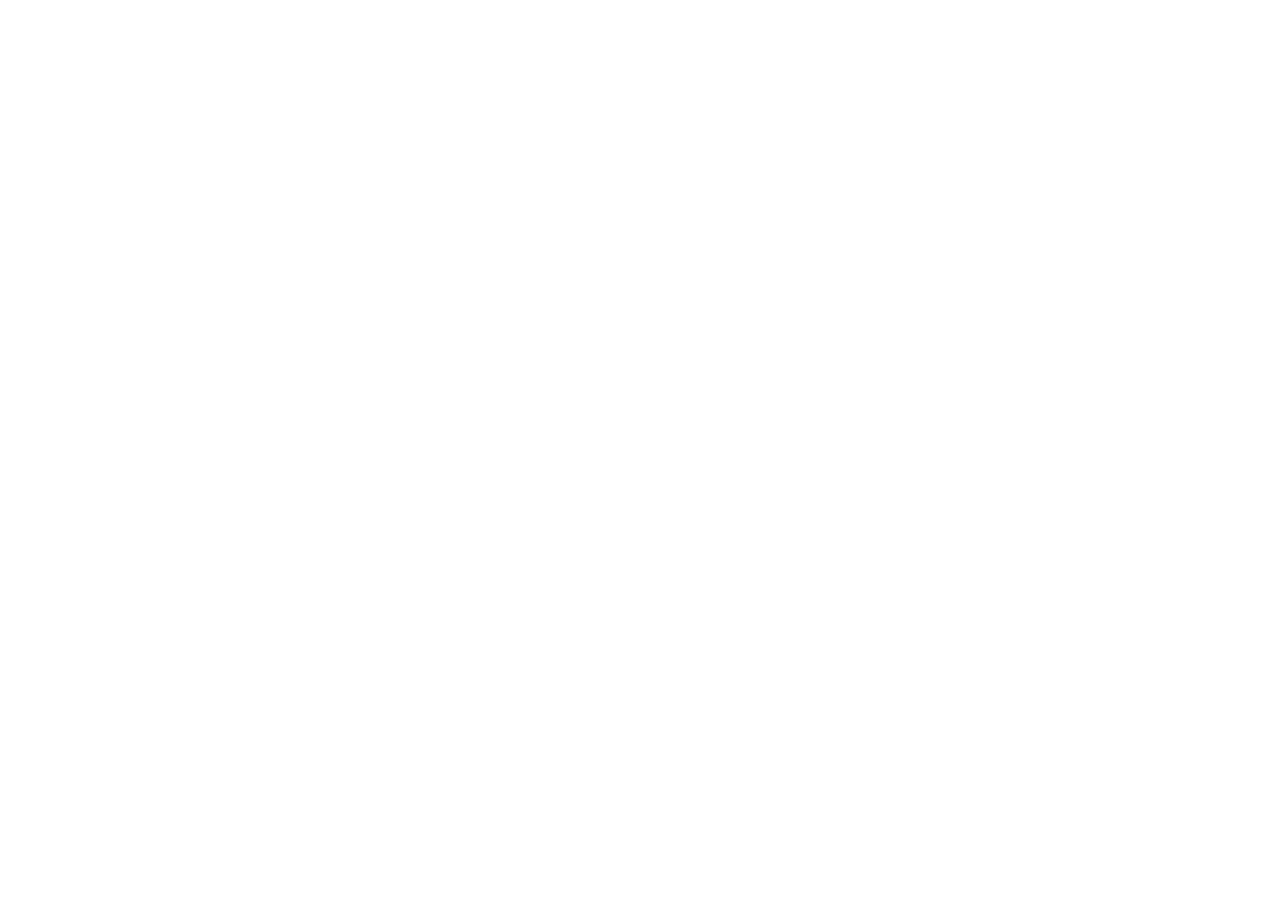
==== index.html @ 2ce81061 "Start commit" ====
<!DOCTYPE html>
<html lang="en">
  <head>
    <meta charset="UTF-8" />
    <meta name="viewport" content="width=device-width, initial-scale=1.0" />
   <link rel="stylesheet" href="css/utilities.css">
   <link rel="stylesheet" href="css/style.css">
    <title>Welcome To EdgeLedger</title>
  </head>
  <body></body>
</html>
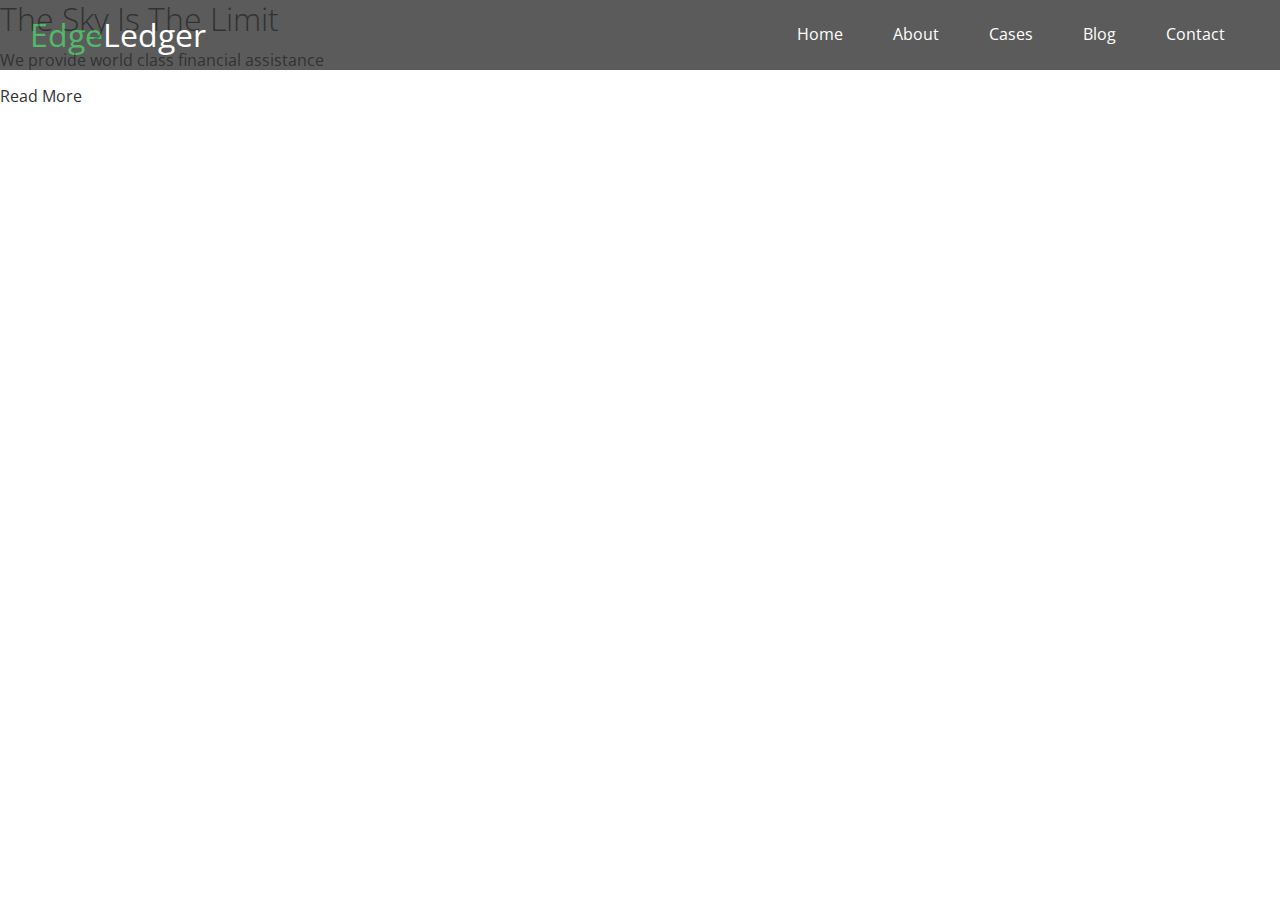
==== commit ea3e0af3: "Create header HTML. Add basic, utility and navbar style" ====
--- a/index.html
+++ b/index.html
@@ -3,9 +3,37 @@
   <head>
     <meta charset="UTF-8" />
     <meta name="viewport" content="width=device-width, initial-scale=1.0" />
-   <link rel="stylesheet" href="css/utilities.css">
-   <link rel="stylesheet" href="css/style.css">
+    <link
+      rel="stylesheet"
+      href="https://cdnjs.cloudflare.com/ajax/libs/font-awesome/5.15.1/css/all.min.css"
+      integrity="sha512-+4zCK9k+qNFUR5X+cKL9EIR+ZOhtIloNl9GIKS57V1MyNsYpYcUrUeQc9vNfzsWfV28IaLL3i96P9sdNyeRssA=="
+      crossorigin="anonymous"
+    />
+    <link rel="stylesheet" href="css/utilities.css" />
+    <link rel="stylesheet" href="css/style.css" />
     <title>Welcome To EdgeLedger</title>
   </head>
-  <body></body>
+  <body id="home">
+    <header class="hero">
+      <div id="navbar" class="navbar">
+        <h1 class="logo"> 
+         <span class="text-primary"> <i class="fas fa-book-open"></i>Edge</span>Ledger
+        </h1>
+        <nav>
+          <ul>
+            <li><a href="#home">Home</a></li>
+            <li><a href="#about">About</a></li>
+            <li><a href="#cases">Cases</a></li>
+            <li><a href="#blog">Blog</a></li>
+            <li><a href="#contact">Contact</a></li>
+          </ul>
+        </nav>
+      </div>
+      <div class="content">
+        <h1>The Sky Is The Limit</h1>
+        <p>We provide world class financial assistance</p>
+        <a href="#about" class="btn"> <i class="fas fa-chevron-right"></i> Read More</a>
+      </div>
+    </header>
+  </body>
 </html>
--- a/css/utilities.css
+++ b/css/utilities.css
@@ -0,0 +1,7 @@
+.text-primary{
+    color: #28a745;
+}
+
+ .text-secondary{
+     color: #0284d0;
+ }--- a/css/style.css
+++ b/css/style.css
@@ -0,0 +1,75 @@
+@import url("https://fonts.googleapis.com/css2?family=Open+Sans:wght@300;400&display=swap");
+
+/* Basic */
+
+* {
+  box-sizing: border-box;
+  padding: 0;
+  margin: 0;
+}
+
+body {
+  font-family: "Open Sans", sans-serif;
+  background: fff;
+  color: #333;
+  line-height: 1.6;
+}
+
+ul {
+  list-style: none;
+}
+
+a {
+  color: #333;
+  text-decoration: none;
+}
+
+h1,
+h2 {
+  font-weight: 300;
+  line-height: 1.2;
+}
+
+p {
+  margin: 10px 0;
+}
+
+img {
+  width: 100%;
+}
+
+/* Navbar */
+
+.navbar {
+  display: flex;
+  align-items: center;
+  justify-content: space-between;
+  background-color: #333;
+  color: #fff;
+  opacity: 0.8;
+  width: 100%;
+  height: 70px;
+  position: fixed;
+  top: 0px;
+  padding: 0 30px;
+}
+
+.navbar a {
+  color: #fff;
+  padding: 10px 20px;
+  margin: 0 5px;
+}
+
+
+.navbar a:hover{
+border-bottom: #28a745 2px solid;
+}
+
+.navbar ul {
+  display: flex;
+}
+
+
+.navbar .logo{
+    font-weight: 400;
+}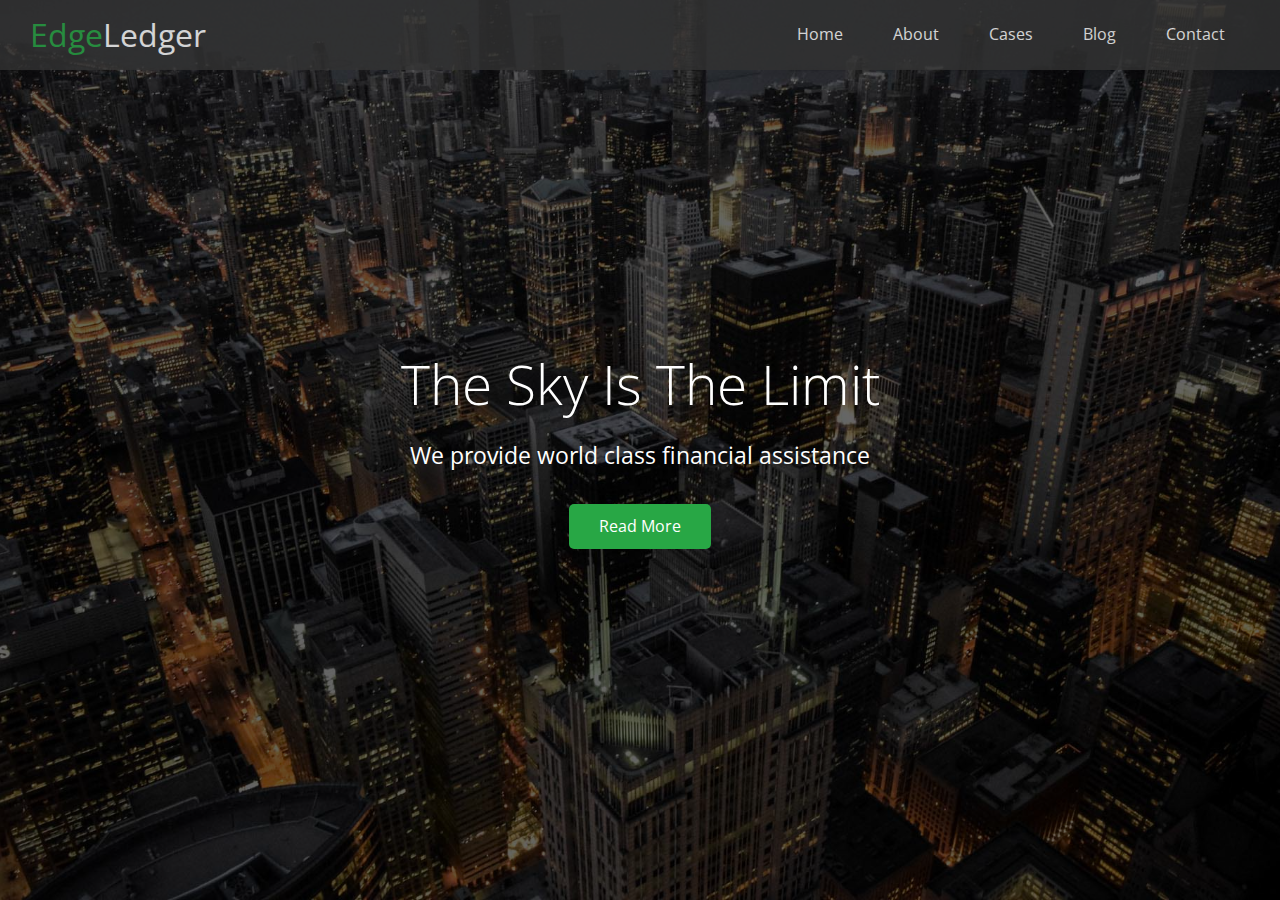
==== commit 2a742c2e: "Add showcase. Create overlay with before" ====
--- a/index.html
+++ b/index.html
@@ -32,7 +32,7 @@
       <div class="content">
         <h1>The Sky Is The Limit</h1>
         <p>We provide world class financial assistance</p>
-        <a href="#about" class="btn"> <i class="fas fa-chevron-right"></i> Read More</a>
+        <a href="#about" class="btn btn-primary"> <i class="fas fa-chevron-right"></i> Read More</a>
       </div>
     </header>
   </body>
--- a/css/utilities.css
+++ b/css/utilities.css
@@ -1,7 +1,39 @@
-.text-primary{
-    color: #28a745;
+.text-primary {
+  color: #28a745;
 }
 
- .text-secondary{
-     color: #0284d0;
- }+.text-secondary {
+  color: #0284d0;
+}
+
+.btn {
+  cursor: pointer;
+  display: inline-block;
+  padding: 10px 30px;
+  border: none;
+  border-radius: 5px;
+}
+
+.btn:hover {
+  opacity: 0.9;
+}
+
+.btn-primary {
+  color: #fff;
+  background: #28a745;
+}
+
+.btn-secondary {
+  color: #fff;
+  background: #0284d0;
+}
+
+.btn-dark {
+  background: #333;
+  color: #fff;
+}
+
+.btn-light {
+  background: #f4f4f4;
+  color: #333;
+}
--- a/css/style.css
+++ b/css/style.css
@@ -60,16 +60,59 @@
   margin: 0 5px;
 }
 
-
-.navbar a:hover{
-border-bottom: #28a745 2px solid;
+.navbar a:hover {
+  border-bottom: #28a745 2px solid;
 }
 
 .navbar ul {
   display: flex;
 }
 
+.navbar .logo {
+  font-weight: 400;
+}
 
-.navbar .logo{
-    font-weight: 400;
+/* Header */
+
+.hero {
+  background: url("../images/home/showcase.jpg") no-repeat center center/cover;
+  height: 100vh;
+  position: relative;
+  color: #fff;
+}
+
+.hero .content {
+  display: flex;
+  flex-direction: column;
+  align-items: center;
+  justify-content: center;
+  text-align: center;
+  height: 100%;
+  padding: 0 20px;
+}
+
+.hero .content h1{
+font-size: 55px;  
+}
+
+
+.hero .content p{
+    font-size: 23px;
+    min-width: 600px;
+    margin: 20px 0 30px 0;
+}
+
+
+.hero::before{
+    content: '';
+    position: absolute;
+    top: 0;
+    left: 0;
+    width: 100%;
+    height: 100%;
+    background: rgba(0,0,0,0.6)
+}
+
+.hero *{
+    z-index: 10;
 }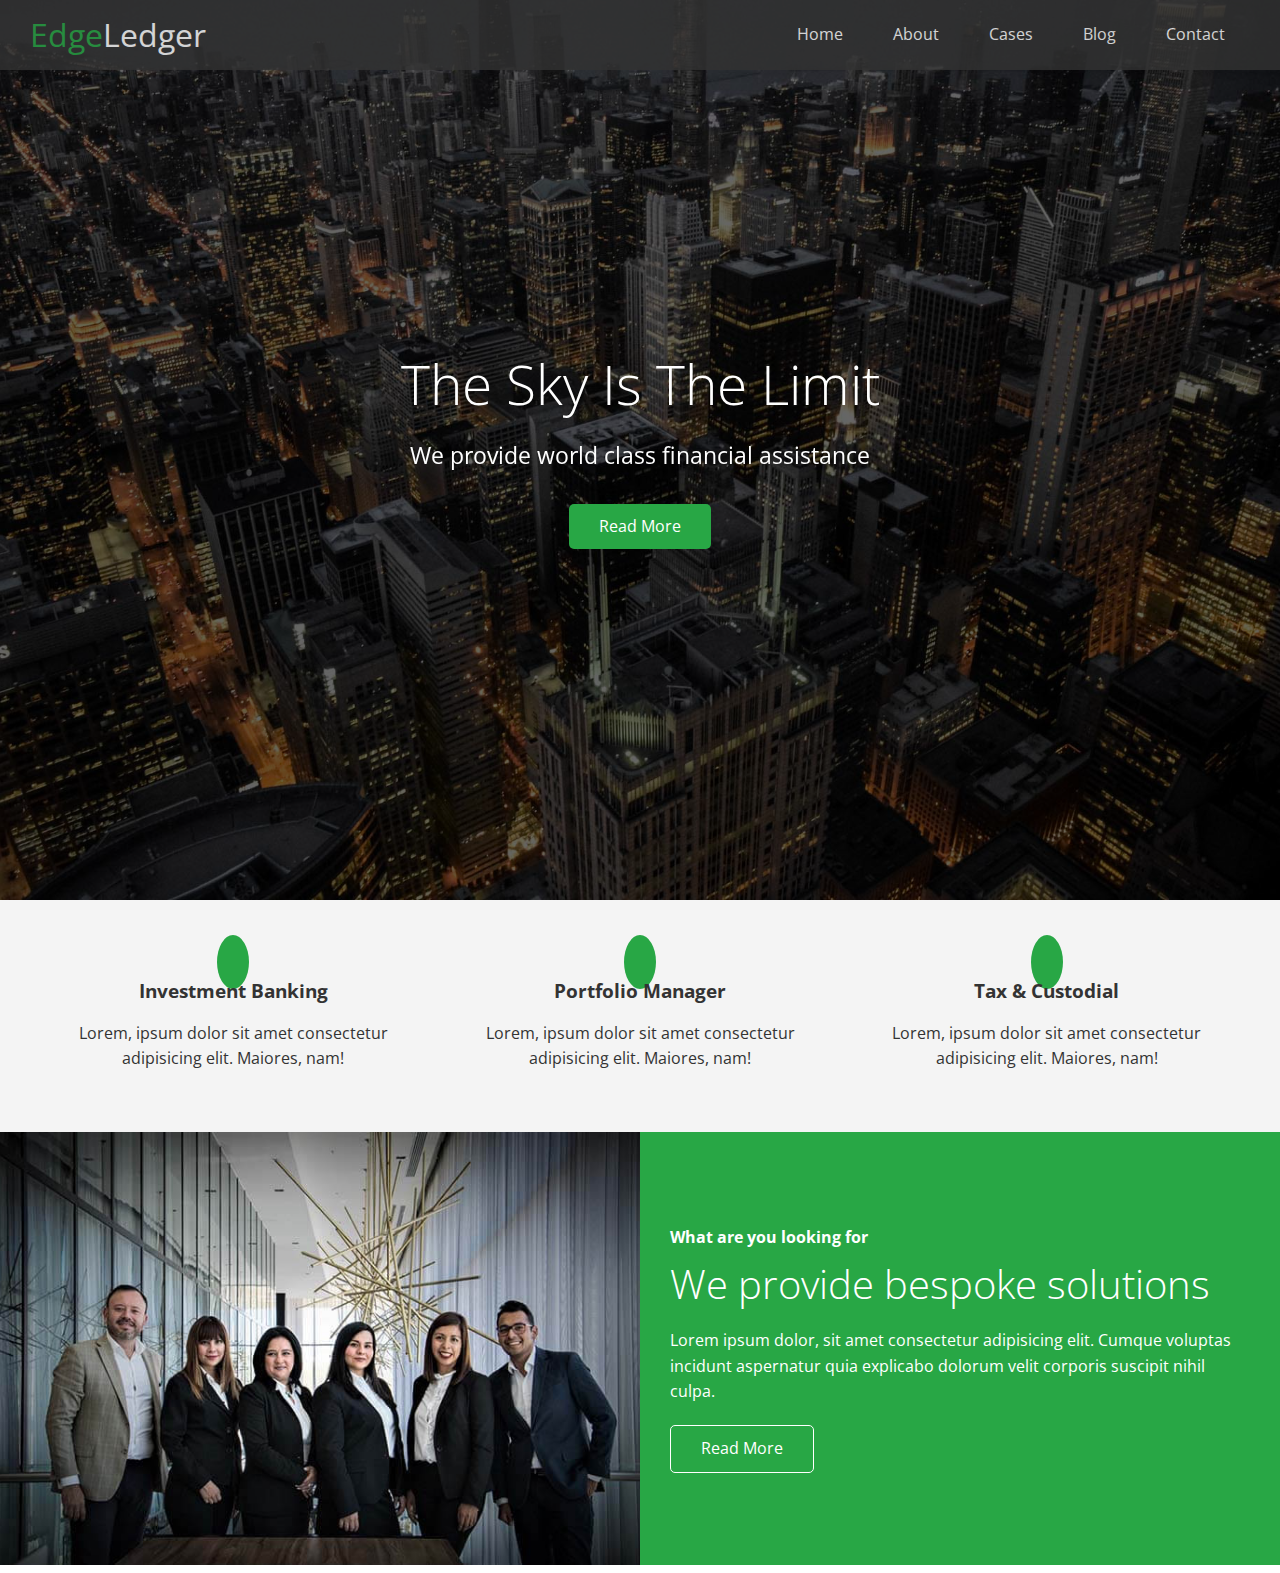
==== commit 72afa156: "Create and style Icons & Solutions sections. Add flex & background utility classes" ====
--- a/index.html
+++ b/index.html
@@ -16,8 +16,9 @@
   <body id="home">
     <header class="hero">
       <div id="navbar" class="navbar">
-        <h1 class="logo"> 
-         <span class="text-primary"> <i class="fas fa-book-open"></i>Edge</span>Ledger
+        <h1 class="logo">
+          <span class="text-primary"> <i class="fas fa-book-open"></i>Edge</span
+          >Ledger
         </h1>
         <nav>
           <ul>
@@ -32,8 +33,75 @@
       <div class="content">
         <h1>The Sky Is The Limit</h1>
         <p>We provide world class financial assistance</p>
-        <a href="#about" class="btn btn-primary"> <i class="fas fa-chevron-right"></i> Read More</a>
+        <a href="#about" class="btn btn-primary">
+          <i class="fas fa-chevron-right"></i> Read More</a
+        >
       </div>
     </header>
+
+    <main>
+      <section id="about" class="icons bg-light">
+        <div class="flex-items">
+          <div>
+            <i class="fas fa-university fa-2x"></i>
+            <div>
+              <h3>Investment Banking</h3>
+              <p>
+                Lorem, ipsum dolor sit amet consectetur adipisicing elit.
+                Maiores, nam!
+              </p>
+            </div>
+          </div>
+          <div>
+            <i class="fas fa-book-reader fa-2x"></i>
+            <div>
+              <h3>Portfolio Manager</h3>
+              <p>
+                Lorem, ipsum dolor sit amet consectetur adipisicing elit.
+                Maiores, nam!
+              </p>
+            </div>
+          </div>
+          <div>
+            <i class="fas fa-pencil-alt fa-2x"></i>
+            <div>
+              <h3>Tax & Custodial</h3>
+              <p>
+                Lorem, ipsum dolor sit amet consectetur adipisicing elit.
+                Maiores, nam!
+              </p>
+            </div>
+          </div>
+        </div>
+      </section>
+
+      <section class="solutions flex-columns">
+        <div class="row">
+          <div class="column">
+            <div class="column-1">
+              <img src="/images/home/people.jpg" alt="" />
+            </div>
+          </div>
+          <div class="column">
+            <div class="column-2 bg-primary">
+              <h4>What are you looking for</h4>
+              <h2>We provide bespoke solutions</h2>
+              <p>
+                Lorem ipsum dolor, sit amet consectetur adipisicing elit. Cumque
+                voluptas incidunt aspernatur quia explicabo dolorum velit
+                corporis suscipit nihil culpa.
+              </p>
+              <a
+                href="#
+              "
+                class="btn btn-outline"
+              >
+              <i class="fas fa-chevron-right"></i>
+              Read More</a>
+            </div>
+          </div>
+        </div>
+      </section>
+    </main>
   </body>
 </html>
--- a/css/utilities.css
+++ b/css/utilities.css
@@ -11,6 +11,8 @@
   display: inline-block;
   padding: 10px 30px;
   border: none;
+  color: #fff;
+  background: #28a745;
   border-radius: 5px;
 }
 
@@ -18,22 +20,92 @@
   opacity: 0.9;
 }
 
-.btn-primary {
+.btn-primary,
+.bg-primary {
   color: #fff;
   background: #28a745;
 }
 
-.btn-secondary {
+.btn-secondary,
+.bg-secondary {
   color: #fff;
   background: #0284d0;
 }
 
-.btn-dark {
+.btn-dark,
+.bg-dark {
   background: #333;
   color: #fff;
 }
 
-.btn-light {
+.btn-light,
+.bg-light {
   background: #f4f4f4;
   color: #333;
 }
+
+.btn-outline{
+background: transparent;
+border: 1px solid #fff;
+}
+
+
+.flex-items {
+  display: flex;
+  text-align: center;
+  justify-content: center;
+  align-items: center;
+  height: 100%;
+}
+
+.flex-items > div {
+  padding: 20px;
+}
+
+.flex-columns .row {
+  display: flex;
+  flex-direction: row;
+  flex-wrap: wrap;
+  width: 100%;
+}
+
+.flex-columns .column {
+  display: flex;
+  flex-direction: column;
+  flex-basis: 100%;
+  flex: 1;
+}
+
+.flex-columns .column .column-1,
+.flex-columns .column .column-2 {
+  height: 100%;
+}
+
+.flex-columns img {
+  width: 100%;
+  height: 100%;
+  object-fit: cover;
+}
+
+.flex-columns .column-2 {
+  display: flex;
+  flex-direction: column;
+  align-items: flex-start;
+  justify-content: center;
+  padding: 30px;
+}
+
+.flex-columns h2 {
+  font-size: 40px;
+  font-weight: 100;
+}
+
+.flex-columns h4 {
+  margin-bottom: 10px;
+}
+
+
+.flex-columns p{
+    margin: 20px 0;
+}
+
--- a/css/style.css
+++ b/css/style.css
@@ -115,4 +115,23 @@
 
 .hero *{
     z-index: 10;
+}
+
+/* Icons */
+
+.icons{
+    padding: 30px;
+}
+
+.icons h3{
+    font-weight: bold;
+    margin-bottom: 15px;
+}
+
+.icons i{
+    background-color:#28a745;
+    color: #fff;
+    padding: 1rem;
+    border-radius: 50%;
+    margin-bottom: 15px;
 }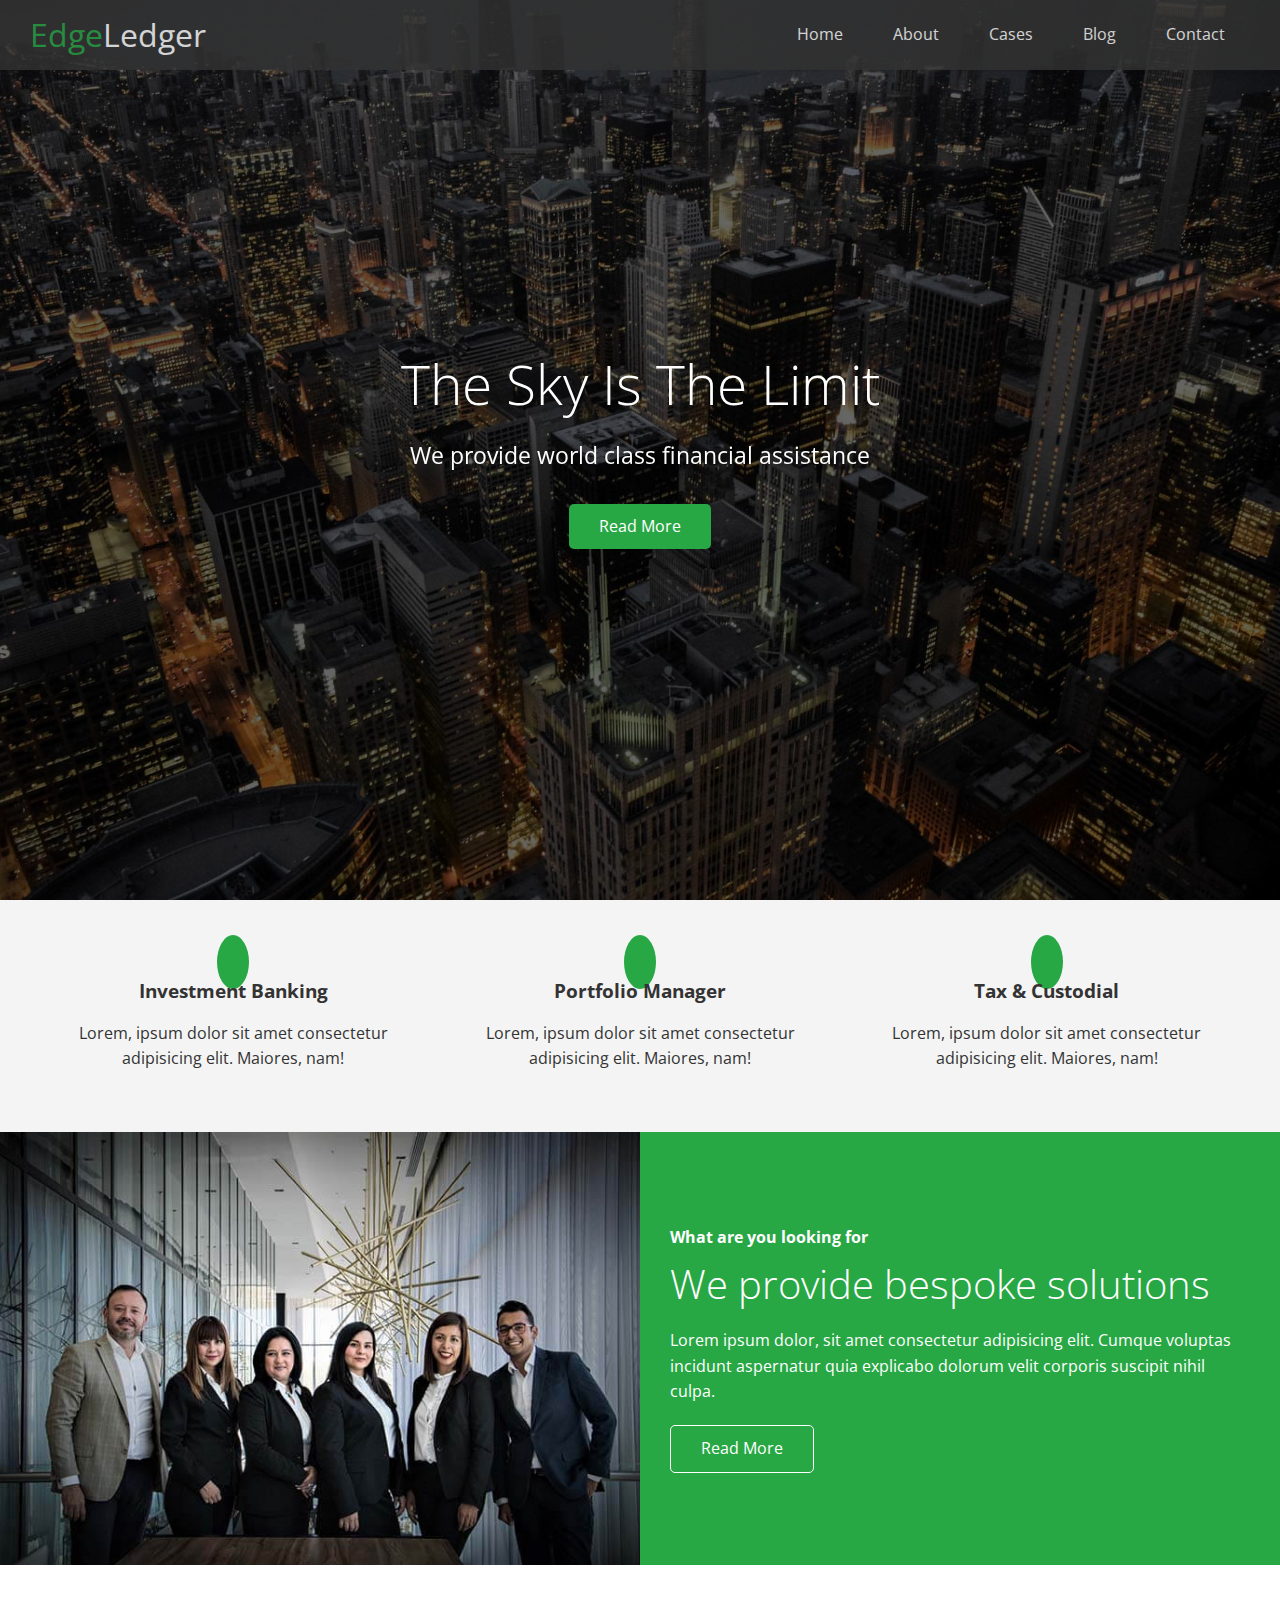
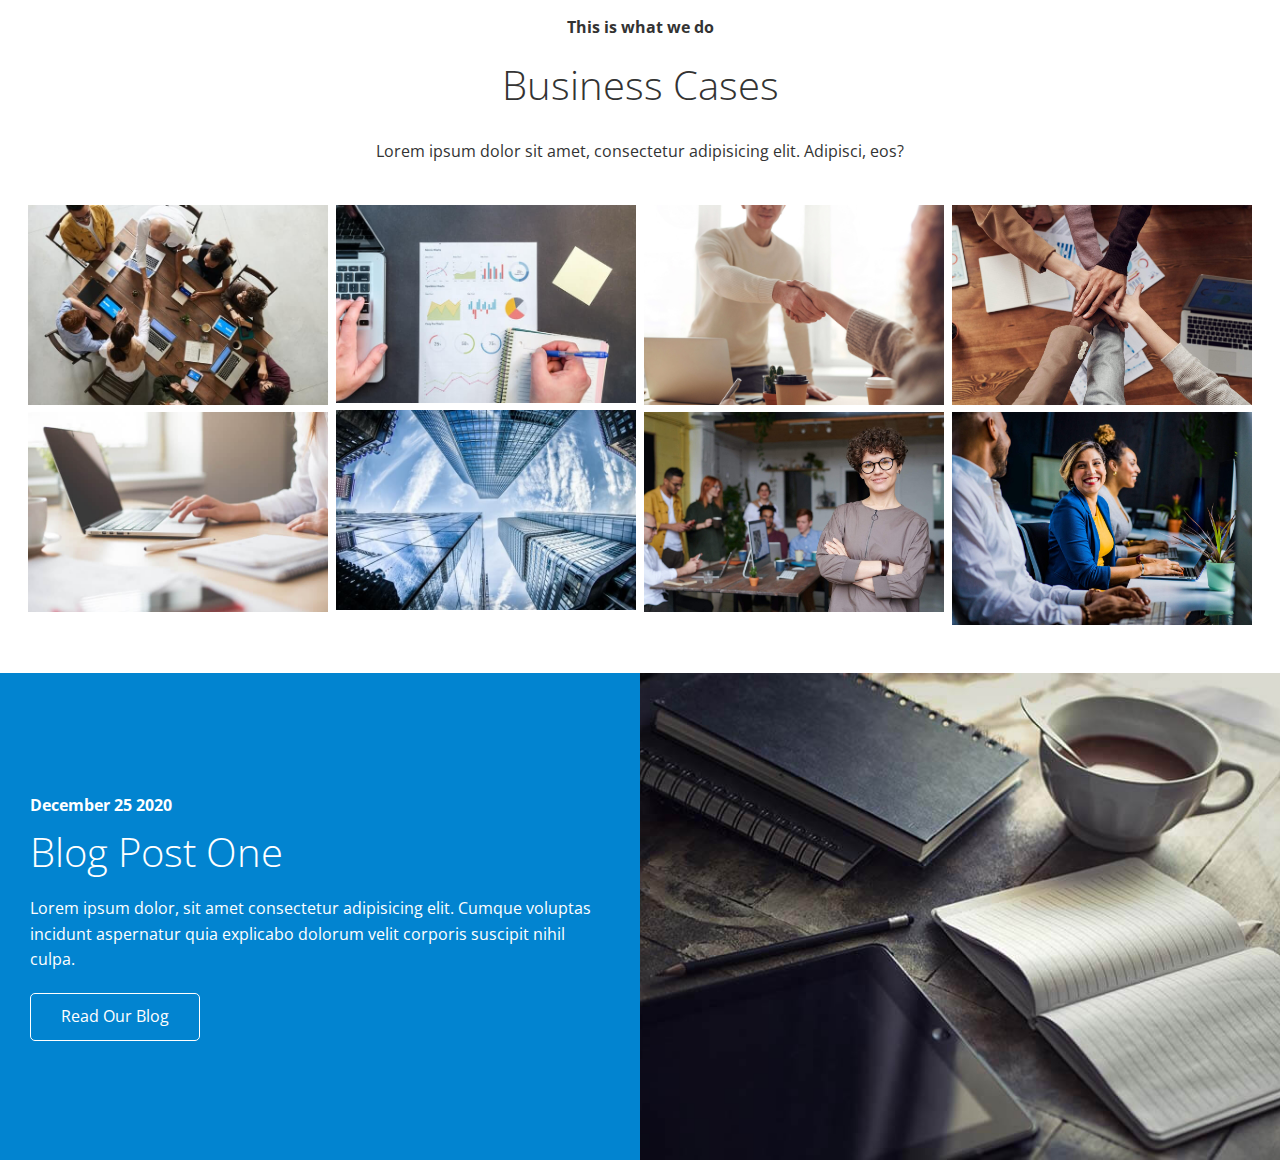
==== commit 391f14ba: "Add Cases&Blog sections" ====
--- a/index.html
+++ b/index.html
@@ -96,8 +96,66 @@
               "
                 class="btn btn-outline"
               >
-              <i class="fas fa-chevron-right"></i>
-              Read More</a>
+                <i class="fas fa-chevron-right"></i>
+                Read More</a
+              >
+            </div>
+          </div>
+        </div>
+      </section>
+
+      <section id="cases" class="cases flex-grid section-padding">
+        <header class="section-header">
+          <h4>This is what we do</h4>
+          <h2>Business Cases</h2>
+          <p>
+            Lorem ipsum dolor sit amet, consectetur adipisicing elit. Adipisci,
+            eos?
+          </p>
+        </header>
+        <div class="row">
+          <div class="column">
+            <img src="/images/cases/cases1.jpg" alt="">
+            <img src="/images/cases/cases2.jpg" alt="">
+          </div>
+          <div class="column">
+            <img src="/images/cases/cases3.jpg" alt="">
+            <img src="/images/cases/cases4.jpg" alt="">
+          </div>
+          <div class="column">
+            <img src="/images/cases/cases5.jpg" alt="">
+            <img src="/images/cases/cases6.jpg" alt="">
+          </div>
+          <div class="column">
+            <img src="/images/cases/cases7.jpg" alt="">
+            <img src="/images/cases/cases8.jpg" alt="">
+          </div>
+        </div>
+      </section>
+      <section id="blog" class="blog flex-columns flex-reverse">
+        <div class="row">
+          <div class="column">
+            <div class="column-1">
+              <img src="/images/home/blog.jpg" alt="" />
+            </div>
+          </div>
+          <div class="column">
+            <div class="column-2 bg-secondary">
+              <h4>December 25 2020</h4>
+              <h2>Blog Post One</h2>
+              <p>
+                Lorem ipsum dolor, sit amet consectetur adipisicing elit. Cumque
+                voluptas incidunt aspernatur quia explicabo dolorum velit
+                corporis suscipit nihil culpa.
+              </p>
+              <a
+                href="#
+              "
+                class="btn btn-outline"
+              >
+                <i class="fas fa-chevron-right"></i>
+                Read Our Blog</a
+              >
             </div>
           </div>
         </div>
--- a/css/utilities.css
+++ b/css/utilities.css
@@ -62,6 +62,11 @@
   padding: 20px;
 }
 
+
+.flex-columns.flex-reverse .row{
+  flex-direction: row-reverse;
+}
+
 .flex-columns .row {
   display: flex;
   flex-direction: row;
@@ -109,3 +114,39 @@
     margin: 20px 0;
 }
 
+
+.section-header{
+  padding: 30px;
+  display: flex;
+flex-direction: column;
+align-items: center;
+justify-content: center;
+text-align: center;
+}
+
+.section-header h2 {
+  font-size: 40px;
+  margin: 20px 0;
+
+}
+
+
+.section-padding{
+  padding: 20px 20px 40px;
+
+}
+
+.flex-grid .row{
+  display: flex;
+  flex-wrap: wrap;
+  padding: 0 4px;
+   
+}
+
+.flex-grid .column{
+  flex: 25%;
+  min-width: 25%;
+  padding: 0 4px;
+}
+
+
--- a/css/style.css
+++ b/css/style.css
@@ -134,4 +134,8 @@
     padding: 1rem;
     border-radius: 50%;
     margin-bottom: 15px;
+}
+
+.cases img:hover{
+  opacity: 0.7;
 }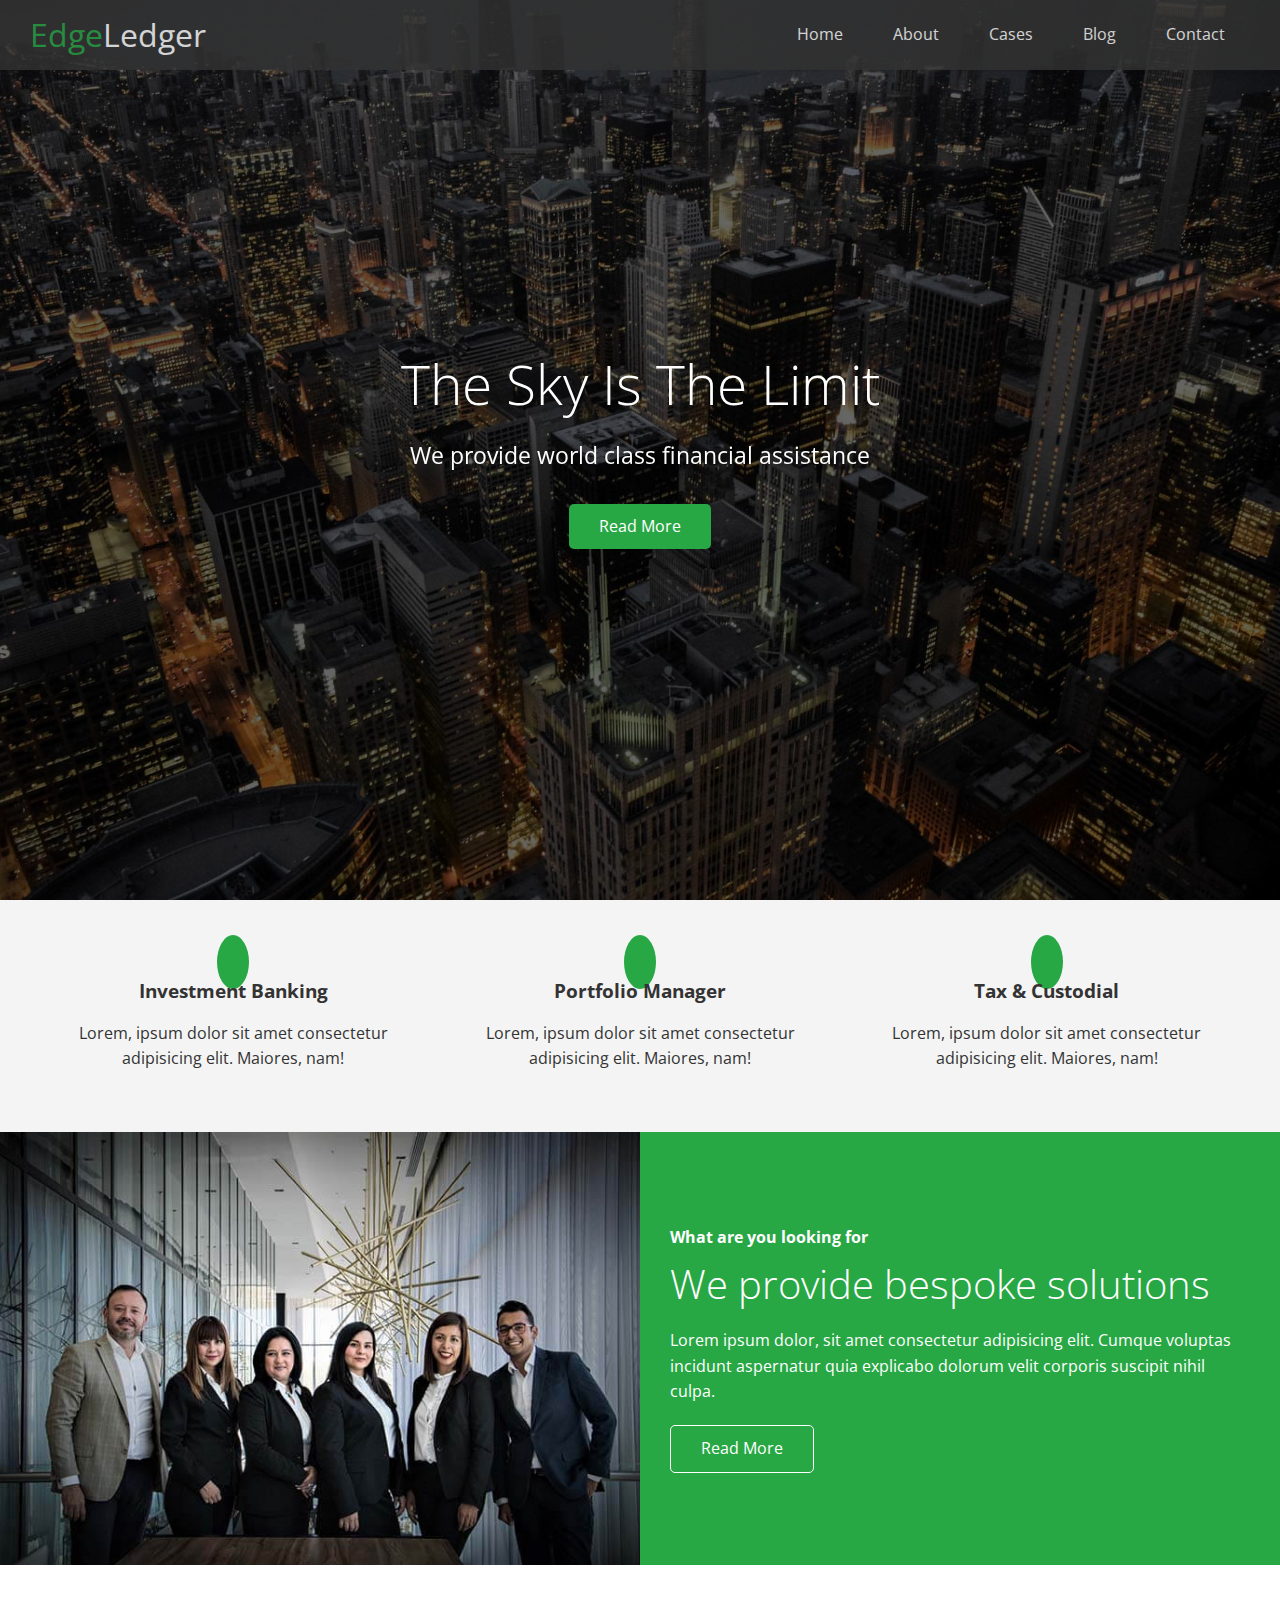
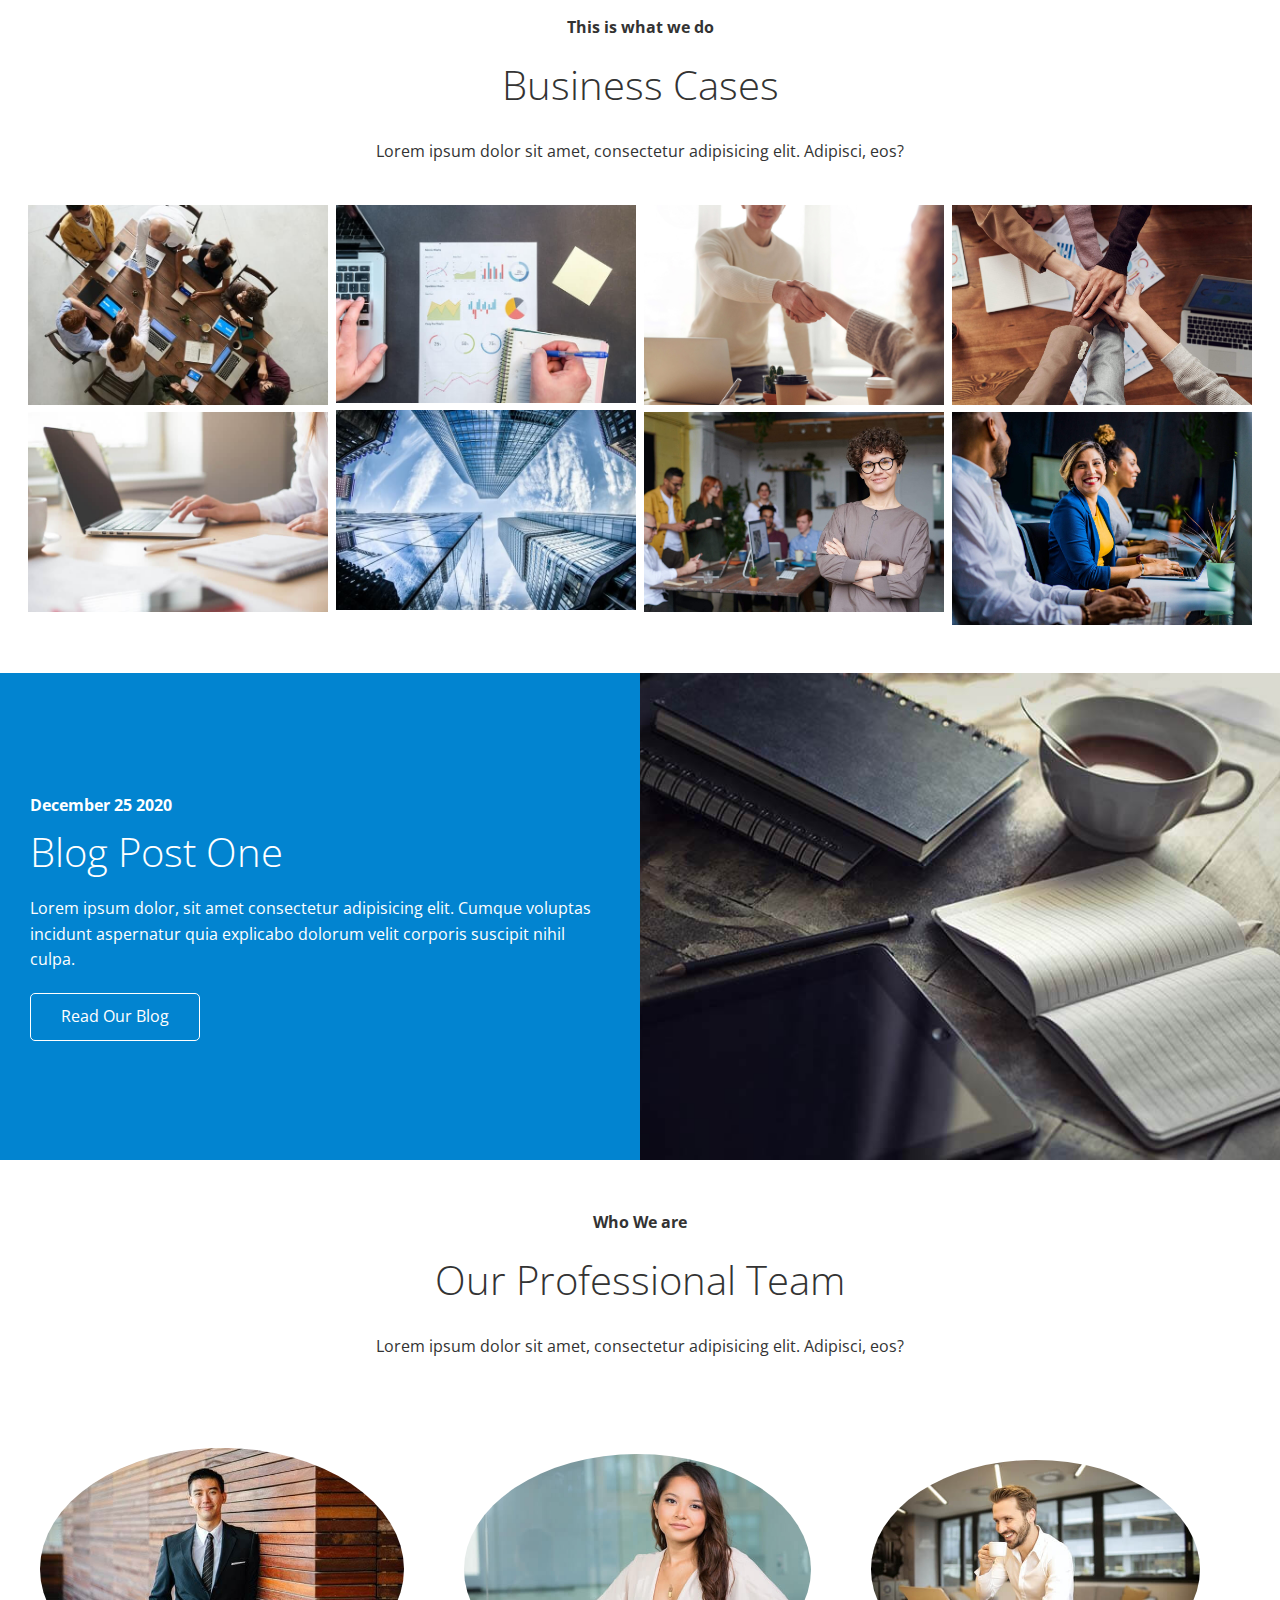
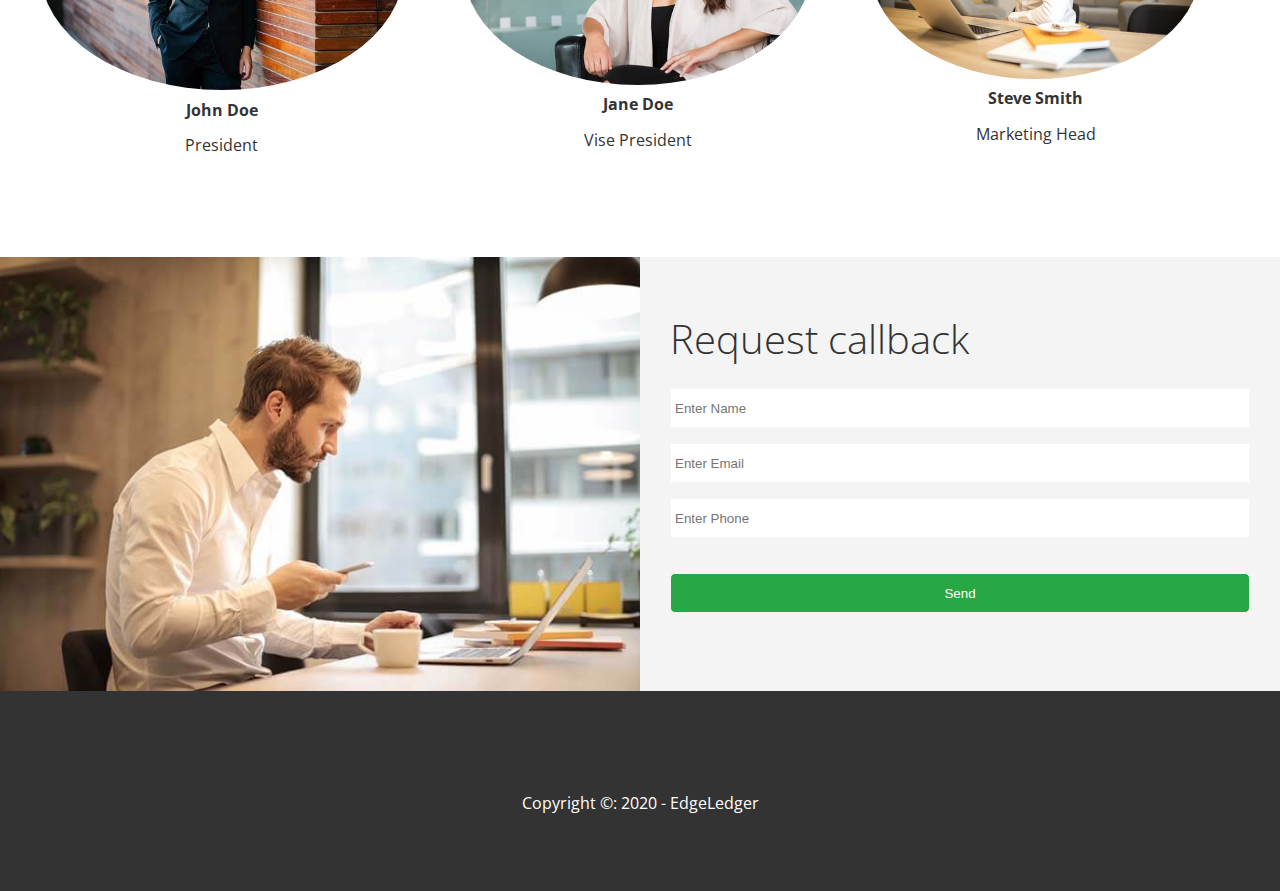
==== commit 6752df1a: "Add Footer. Finish Homepage" ====
--- a/index.html
+++ b/index.html
@@ -79,7 +79,7 @@
         <div class="row">
           <div class="column">
             <div class="column-1">
-              <img src="/images/home/people.jpg" alt="" />
+              <img src="images/home/people.jpg" alt="" />
             </div>
           </div>
           <div class="column">
@@ -115,28 +115,29 @@
         </header>
         <div class="row">
           <div class="column">
-            <img src="/images/cases/cases1.jpg" alt="">
-            <img src="/images/cases/cases2.jpg" alt="">
-          </div>
-          <div class="column">
-            <img src="/images/cases/cases3.jpg" alt="">
-            <img src="/images/cases/cases4.jpg" alt="">
-          </div>
-          <div class="column">
-            <img src="/images/cases/cases5.jpg" alt="">
-            <img src="/images/cases/cases6.jpg" alt="">
-          </div>
-          <div class="column">
-            <img src="/images/cases/cases7.jpg" alt="">
-            <img src="/images/cases/cases8.jpg" alt="">
-          </div>
-        </div>
-      </section>
+            <img src="images/cases/cases1.jpg" alt="" />
+            <img src="images/cases/cases2.jpg" alt="" />
+          </div>
+          <div class="column">
+            <img src="images/cases/cases3.jpg" alt="" />
+            <img src="images/cases/cases4.jpg" alt="" />
+          </div>
+          <div class="column">
+            <img src="images/cases/cases5.jpg" alt="" />
+            <img src="images/cases/cases6.jpg" alt="" />
+          </div>
+          <div class="column">
+            <img src="images/cases/cases7.jpg" alt="" />
+            <img src="images/cases/cases8.jpg" alt="" />
+          </div>
+        </div>
+      </section>
+
       <section id="blog" class="blog flex-columns flex-reverse">
         <div class="row">
           <div class="column">
             <div class="column-1">
-              <img src="/images/home/blog.jpg" alt="" />
+              <img src="images/home/blog.jpg" alt="" />
             </div>
           </div>
           <div class="column">
@@ -160,6 +161,76 @@
           </div>
         </div>
       </section>
+
+      <section id="team" class="team section-padding">
+        <header class="section-header">
+          <h4>Who We are</h4>
+          <h2>Our Professional Team</h2>
+                    <p>
+            Lorem ipsum dolor sit amet, consectetur adipisicing elit. Adipisci,
+            eos?
+          </p>
+        </header>
+        <div class="flex-items">
+          <div>
+            <img src="images/team/person1.jpg" alt="">
+            <h4>John Doe</h4>
+            <p>President</p>
+          </div>
+        <div class="flex-items">
+          <div>
+            <img src="images/team/person2.jpg" alt="">
+            <h4>Jane Doe</h4>
+            <p>Vise President</p>
+          </div>
+        <div class="flex-items">
+          <div>
+            <img src="images/team/person3.jpg" alt="">
+            <h4>Steve Smith</h4>
+            <p>Marketing Head</p>
+          </div>
+        </div>
+      </section>
+
+      <section id="contact" class="contact flex-columns">
+        <div class="row">
+          <div class="column">
+            <div class="column-1">
+              <img src="images/home/contact.jpg" alt="" />
+            </div>
+          </div>
+          <div class="column">
+            <div class="column-2 bg-light">
+              <h2>Request callback</h2>
+              <form action="" class="callback-form">
+                <div class="form-control">
+                  <label for="name"></label>
+                  <input type="text" name="name" id="name" placeholder="Enter Name">
+                </div>
+                <div class="form-control">
+                  <label for="email"></label>
+                  <input type="email" name="email" id="email" placeholder="Enter Email">
+                </div>
+                <div class="form-control">
+                  <label for="phone"></label>
+                  <input type="text" name="phone" id="phone" placeholder="Enter Phone">
+                </div>
+                <input type="submit" value="Send" id="submit" class="btn"> 
+              </form>
+            </div>
+          </div>
+        </div>
+      </section>
     </main>
+
+    <footer class="footer bg-dark">
+      <div class="social">
+        <a href="#"><i class="fab fa-facebook fa-2x"></i></a>
+        <a href="#"><i class="fab fa-twitter fa-2x"></i></a>
+        <a href="#"><i class="fab fa-youtube fa-2x"></i></a>
+        <a href="#"><i class="fab fa-linkedin fa-2x"></i></a>
+      </div>
+      <p>Copyright &copy: 2020 - EdgeLedger</p>
+    </footer>
   </body>
 </html>
--- a/css/style.css
+++ b/css/style.css
@@ -91,51 +91,104 @@
   padding: 0 20px;
 }
 
-.hero .content h1{
-font-size: 55px;  
+.hero .content h1 {
+  font-size: 55px;
 }
 
-
-.hero .content p{
-    font-size: 23px;
-    min-width: 600px;
-    margin: 20px 0 30px 0;
+.hero .content p {
+  font-size: 23px;
+  min-width: 600px;
+  margin: 20px 0 30px 0;
 }
 
-
-.hero::before{
-    content: '';
-    position: absolute;
-    top: 0;
-    left: 0;
-    width: 100%;
-    height: 100%;
-    background: rgba(0,0,0,0.6)
+.hero::before {
+  content: "";
+  position: absolute;
+  top: 0;
+  left: 0;
+  width: 100%;
+  height: 100%;
+  background: rgba(0, 0, 0, 0.6);
 }
 
-.hero *{
-    z-index: 10;
+.hero * {
+  z-index: 10;
 }
 
 /* Icons */
 
-.icons{
-    padding: 30px;
+.icons {
+  padding: 30px;
 }
 
-.icons h3{
-    font-weight: bold;
-    margin-bottom: 15px;
+.icons h3 {
+  font-weight: bold;
+  margin-bottom: 15px;
 }
 
-.icons i{
-    background-color:#28a745;
-    color: #fff;
-    padding: 1rem;
-    border-radius: 50%;
-    margin-bottom: 15px;
+.icons i {
+  background-color: #28a745;
+  color: #fff;
+  padding: 1rem;
+  border-radius: 50%;
+  margin-bottom: 15px;
 }
 
-.cases img:hover{
+.cases img:hover {
   opacity: 0.7;
-}+}
+
+.team img {
+  border-radius: 50%;
+}
+
+.callback-form {
+  width: 100%;
+  padding: 20px 0;
+}
+
+.callback-form label {
+  display: block;
+  margin-bottom: 5px;
+}
+
+.callback-form .form-control {
+  margin-bottom: 15px;
+}
+
+.callback-form input {
+  width: 100%;
+  padding: 4px;
+  height: 40px;
+  border: #f5f5f5 1px solid;
+}
+
+.callback-form input:focus {
+  outline-color: #28a745;
+}
+
+.callback-form .btn {
+  padding: 12px 0;
+  margin-top: 20px;
+}
+
+.footer {
+  display: flex;
+  flex-direction: column;
+  align-items: center;
+  justify-content: center;
+  text-align: center;
+  height: 200px;
+}
+
+.footer a {
+  color: #fff;
+}
+
+.footer a:hover {
+  color: #28a745;
+}
+
+.footer .social > * {
+margin-right: 30px;
+}
